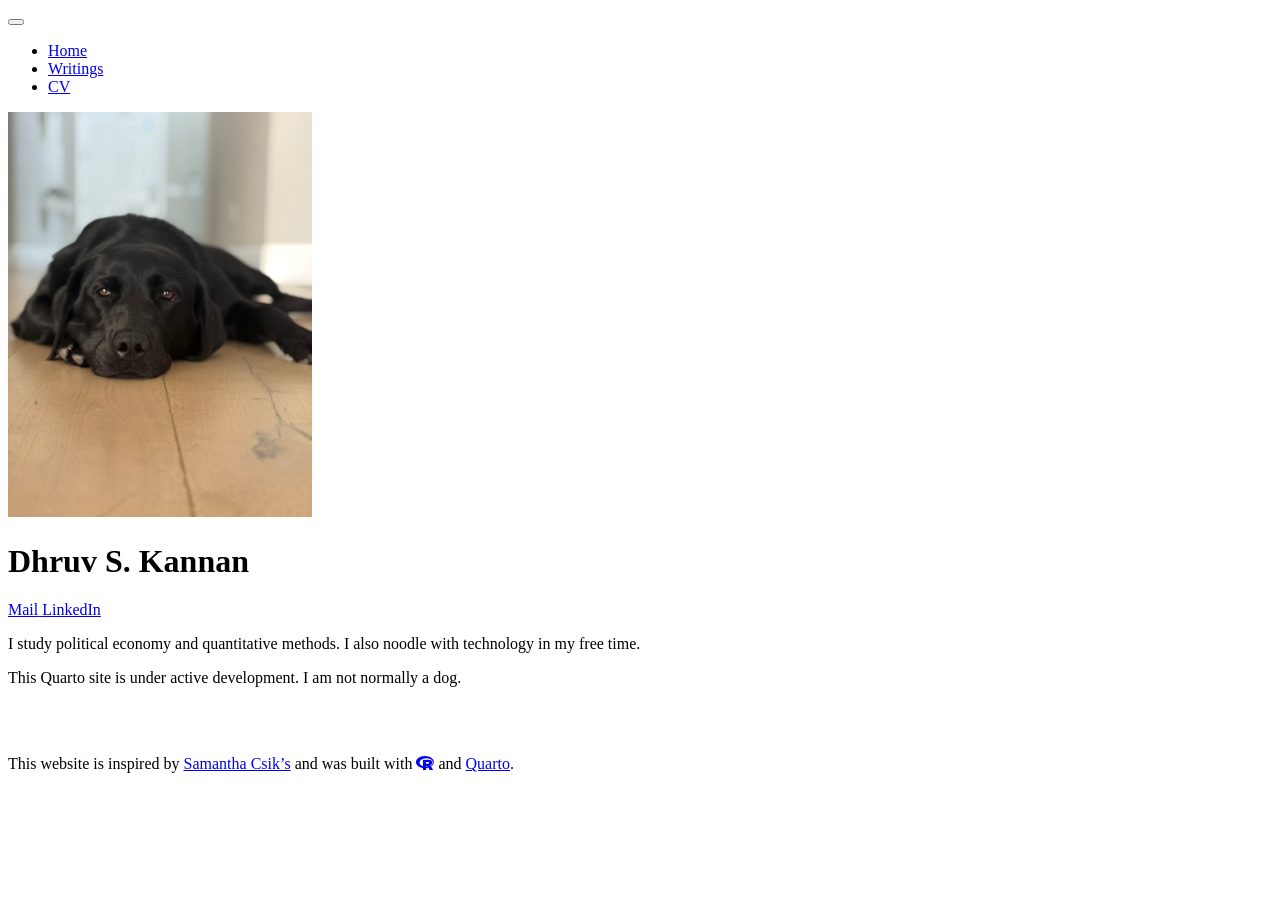
==== docs/index.html @ 7c2be69c "cleared cache" ====
<!DOCTYPE html>
<html xmlns="http://www.w3.org/1999/xhtml" lang="en" xml:lang="en"><head>

<meta charset="utf-8">
<meta name="generator" content="quarto-1.8.24">

<meta name="viewport" content="width=device-width, initial-scale=1.0, user-scalable=yes">


<title>Dhruv S. Kannan</title>
<style>
code{white-space: pre-wrap;}
span.smallcaps{font-variant: small-caps;}
div.columns{display: flex; gap: min(4vw, 1.5em);}
div.column{flex: auto; overflow-x: auto;}
div.hanging-indent{margin-left: 1.5em; text-indent: -1.5em;}
ul.task-list{list-style: none;}
ul.task-list li input[type="checkbox"] {
  width: 0.8em;
  margin: 0 0.8em 0.2em -1em; /* quarto-specific, see https://github.com/quarto-dev/quarto-cli/issues/4556 */ 
  vertical-align: middle;
}
</style>


<script src="site_libs/quarto-nav/quarto-nav.js"></script>
<script src="site_libs/quarto-nav/headroom.min.js"></script>
<script src="site_libs/clipboard/clipboard.min.js"></script>
<script src="site_libs/quarto-search/autocomplete.umd.js"></script>
<script src="site_libs/quarto-search/fuse.min.js"></script>
<script src="site_libs/quarto-search/quarto-search.js"></script>
<meta name="quarto:offset" content="./">
<link href="./media/favicon.ico" rel="icon">
<script src="site_libs/quarto-html/quarto.js" type="module"></script>
<script src="site_libs/quarto-html/tabsets/tabsets.js" type="module"></script>
<script src="site_libs/quarto-html/axe/axe-check.js" type="module"></script>
<script src="site_libs/quarto-html/popper.min.js"></script>
<script src="site_libs/quarto-html/tippy.umd.min.js"></script>
<link href="site_libs/quarto-html/tippy.css" rel="stylesheet">
<link href="site_libs/quarto-html/quarto-syntax-highlighting-dc55a5b9e770e841cd82e46aadbfb9b0.css" rel="stylesheet" id="quarto-text-highlighting-styles">
<script src="site_libs/bootstrap/bootstrap.min.js"></script>
<link href="site_libs/bootstrap/bootstrap-icons.css" rel="stylesheet">
<link href="site_libs/bootstrap/bootstrap-92c34fd4758244756469565bac612277.min.css" rel="stylesheet" append-hash="true" id="quarto-bootstrap" data-mode="light">
<link href="site_libs/quarto-contrib/fontawesome6-6.7.2/all.min.css" rel="stylesheet">
<link href="site_libs/quarto-contrib/fontawesome6-6.7.2/latex-fontsize.css" rel="stylesheet">
<script id="quarto-search-options" type="application/json">{
  "location": "navbar",
  "copy-button": false,
  "collapse-after": 3,
  "panel-placement": "end",
  "type": "overlay",
  "limit": 50,
  "keyboard-shortcut": [
    "f",
    "/",
    "s"
  ],
  "show-item-context": false,
  "language": {
    "search-no-results-text": "No results",
    "search-matching-documents-text": "matching documents",
    "search-copy-link-title": "Copy link to search",
    "search-hide-matches-text": "Hide additional matches",
    "search-more-match-text": "more match in this document",
    "search-more-matches-text": "more matches in this document",
    "search-clear-button-title": "Clear",
    "search-text-placeholder": "",
    "search-detached-cancel-button-title": "Cancel",
    "search-submit-button-title": "Submit",
    "search-label": "Search"
  }
}</script>
<meta name="robots" content="noindex,nofollow">


</head>

<body class="nav-fixed quarto-light">

<div id="quarto-search-results"></div>
  <header id="quarto-header" class="headroom fixed-top">
    <nav class="navbar navbar-expand-lg " data-bs-theme="dark">
      <div class="navbar-container container-fluid">
      <div class="navbar-brand-container mx-auto">
    <a href="./index.html" class="navbar-brand navbar-brand-logo">
    </a>
  </div>
          <button class="navbar-toggler" type="button" data-bs-toggle="collapse" data-bs-target="#navbarCollapse" aria-controls="navbarCollapse" role="menu" aria-expanded="false" aria-label="Toggle navigation" onclick="if (window.quartoToggleHeadroom) { window.quartoToggleHeadroom(); }">
  <span class="navbar-toggler-icon"></span>
</button>
          <div class="collapse navbar-collapse" id="navbarCollapse">
            <ul class="navbar-nav navbar-nav-scroll me-auto">
  <li class="nav-item">
    <a class="nav-link active" href="./index.html" aria-current="page"> 
<span class="menu-text">Home</span></a>
  </li>  
  <li class="nav-item">
    <a class="nav-link" href="./writings.html"> 
<span class="menu-text">Writings</span></a>
  </li>  
  <li class="nav-item">
    <a class="nav-link" href="./media/dsk_resume.pdf"> 
<span class="menu-text">CV</span></a>
  </li>  
</ul>
          </div> <!-- /navcollapse -->
            <div class="quarto-navbar-tools">
</div>
      </div> <!-- /container-fluid -->
    </nav>
</header>
<!-- content -->
<div id="quarto-content" class="quarto-container page-columns page-rows-contents page-layout-full page-navbar">
<!-- sidebar -->
<!-- margin-sidebar -->
    
<!-- main -->
<div class="quarto-about-trestles column-page">
  <div class="about-entity">
    <img src="media/interim.jpeg" class="about-image
  rounded " style="width: 19em;">
<header id="title-block-header" class="quarto-title-block default">
<div class="quarto-title">
<h1 class="title">Dhruv S. Kannan</h1>
</div>
<div class="quarto-title-meta column-page">
  </div>
</header>
    <div class="about-links">
  <a href="mailto:dhruv.kann@gmail.com" class="about-link" rel="" target="">
    <i class="bi bi-envelope"></i>
     <span class="about-link-text">Mail</span>
  </a>
  <a href="https://linkedin.com/in/dhruvkannan" class="about-link" rel="" target="">
    <i class="bi bi-linkedin"></i>
     <span class="about-link-text">LinkedIn</span>
  </a>
</div>
  </div>
  <div class="about-contents"><main class="content column-page" id="quarto-document-content">
<p>I study political economy and quantitative methods. I also noodle with technology in my free time.</p>
<p>This Quarto site is under active development. I am not normally a dog.</p>


</main></div>
</div>
 <!-- /main -->
<script id="quarto-html-after-body" type="application/javascript">
  window.document.addEventListener("DOMContentLoaded", function (event) {
    const isCodeAnnotation = (el) => {
      for (const clz of el.classList) {
        if (clz.startsWith('code-annotation-')) {                     
          return true;
        }
      }
      return false;
    }
    const onCopySuccess = function(e) {
      // button target
      const button = e.trigger;
      // don't keep focus
      button.blur();
      // flash "checked"
      button.classList.add('code-copy-button-checked');
      var currentTitle = button.getAttribute("title");
      button.setAttribute("title", "Copied!");
      let tooltip;
      if (window.bootstrap) {
        button.setAttribute("data-bs-toggle", "tooltip");
        button.setAttribute("data-bs-placement", "left");
        button.setAttribute("data-bs-title", "Copied!");
        tooltip = new bootstrap.Tooltip(button, 
          { trigger: "manual", 
            customClass: "code-copy-button-tooltip",
            offset: [0, -8]});
        tooltip.show();    
      }
      setTimeout(function() {
        if (tooltip) {
          tooltip.hide();
          button.removeAttribute("data-bs-title");
          button.removeAttribute("data-bs-toggle");
          button.removeAttribute("data-bs-placement");
        }
        button.setAttribute("title", currentTitle);
        button.classList.remove('code-copy-button-checked');
      }, 1000);
      // clear code selection
      e.clearSelection();
    }
    const getTextToCopy = function(trigger) {
      const outerScaffold = trigger.parentElement.cloneNode(true);
      const codeEl = outerScaffold.querySelector('code');
      for (const childEl of codeEl.children) {
        if (isCodeAnnotation(childEl)) {
          childEl.remove();
        }
      }
      return codeEl.innerText;
    }
    const clipboard = new window.ClipboardJS('.code-copy-button:not([data-in-quarto-modal])', {
      text: getTextToCopy
    });
    clipboard.on('success', onCopySuccess);
    if (window.document.getElementById('quarto-embedded-source-code-modal')) {
      const clipboardModal = new window.ClipboardJS('.code-copy-button[data-in-quarto-modal]', {
        text: getTextToCopy,
        container: window.document.getElementById('quarto-embedded-source-code-modal')
      });
      clipboardModal.on('success', onCopySuccess);
    }
      var localhostRegex = new RegExp(/^(?:http|https):\/\/localhost\:?[0-9]*\//);
      var mailtoRegex = new RegExp(/^mailto:/);
        var filterRegex = new RegExp('/' + window.location.host + '/');
      var isInternal = (href) => {
          return filterRegex.test(href) || localhostRegex.test(href) || mailtoRegex.test(href);
      }
      // Inspect non-navigation links and adorn them if external
     var links = window.document.querySelectorAll('a[href]:not(.nav-link):not(.navbar-brand):not(.toc-action):not(.sidebar-link):not(.sidebar-item-toggle):not(.pagination-link):not(.no-external):not([aria-hidden]):not(.dropdown-item):not(.quarto-navigation-tool):not(.about-link)');
      for (var i=0; i<links.length; i++) {
        const link = links[i];
        if (!isInternal(link.href)) {
          // undo the damage that might have been done by quarto-nav.js in the case of
          // links that we want to consider external
          if (link.dataset.originalHref !== undefined) {
            link.href = link.dataset.originalHref;
          }
        }
      }
    function tippyHover(el, contentFn, onTriggerFn, onUntriggerFn) {
      const config = {
        allowHTML: true,
        maxWidth: 500,
        delay: 100,
        arrow: false,
        appendTo: function(el) {
            return el.parentElement;
        },
        interactive: true,
        interactiveBorder: 10,
        theme: 'quarto',
        placement: 'bottom-start',
      };
      if (contentFn) {
        config.content = contentFn;
      }
      if (onTriggerFn) {
        config.onTrigger = onTriggerFn;
      }
      if (onUntriggerFn) {
        config.onUntrigger = onUntriggerFn;
      }
      window.tippy(el, config); 
    }
    const noterefs = window.document.querySelectorAll('a[role="doc-noteref"]');
    for (var i=0; i<noterefs.length; i++) {
      const ref = noterefs[i];
      tippyHover(ref, function() {
        // use id or data attribute instead here
        let href = ref.getAttribute('data-footnote-href') || ref.getAttribute('href');
        try { href = new URL(href).hash; } catch {}
        const id = href.replace(/^#\/?/, "");
        const note = window.document.getElementById(id);
        if (note) {
          return note.innerHTML;
        } else {
          return "";
        }
      });
    }
    const xrefs = window.document.querySelectorAll('a.quarto-xref');
    const processXRef = (id, note) => {
      // Strip column container classes
      const stripColumnClz = (el) => {
        el.classList.remove("page-full", "page-columns");
        if (el.children) {
          for (const child of el.children) {
            stripColumnClz(child);
          }
        }
      }
      stripColumnClz(note)
      if (id === null || id.startsWith('sec-')) {
        // Special case sections, only their first couple elements
        const container = document.createElement("div");
        if (note.children && note.children.length > 2) {
          container.appendChild(note.children[0].cloneNode(true));
          for (let i = 1; i < note.children.length; i++) {
            const child = note.children[i];
            if (child.tagName === "P" && child.innerText === "") {
              continue;
            } else {
              container.appendChild(child.cloneNode(true));
              break;
            }
          }
          if (window.Quarto?.typesetMath) {
            window.Quarto.typesetMath(container);
          }
          return container.innerHTML
        } else {
          if (window.Quarto?.typesetMath) {
            window.Quarto.typesetMath(note);
          }
          return note.innerHTML;
        }
      } else {
        // Remove any anchor links if they are present
        const anchorLink = note.querySelector('a.anchorjs-link');
        if (anchorLink) {
          anchorLink.remove();
        }
        if (window.Quarto?.typesetMath) {
          window.Quarto.typesetMath(note);
        }
        if (note.classList.contains("callout")) {
          return note.outerHTML;
        } else {
          return note.innerHTML;
        }
      }
    }
    for (var i=0; i<xrefs.length; i++) {
      const xref = xrefs[i];
      tippyHover(xref, undefined, function(instance) {
        instance.disable();
        let url = xref.getAttribute('href');
        let hash = undefined; 
        if (url.startsWith('#')) {
          hash = url;
        } else {
          try { hash = new URL(url).hash; } catch {}
        }
        if (hash) {
          const id = hash.replace(/^#\/?/, "");
          const note = window.document.getElementById(id);
          if (note !== null) {
            try {
              const html = processXRef(id, note.cloneNode(true));
              instance.setContent(html);
            } finally {
              instance.enable();
              instance.show();
            }
          } else {
            // See if we can fetch this
            fetch(url.split('#')[0])
            .then(res => res.text())
            .then(html => {
              const parser = new DOMParser();
              const htmlDoc = parser.parseFromString(html, "text/html");
              const note = htmlDoc.getElementById(id);
              if (note !== null) {
                const html = processXRef(id, note);
                instance.setContent(html);
              } 
            }).finally(() => {
              instance.enable();
              instance.show();
            });
          }
        } else {
          // See if we can fetch a full url (with no hash to target)
          // This is a special case and we should probably do some content thinning / targeting
          fetch(url)
          .then(res => res.text())
          .then(html => {
            const parser = new DOMParser();
            const htmlDoc = parser.parseFromString(html, "text/html");
            const note = htmlDoc.querySelector('main.content');
            if (note !== null) {
              // This should only happen for chapter cross references
              // (since there is no id in the URL)
              // remove the first header
              if (note.children.length > 0 && note.children[0].tagName === "HEADER") {
                note.children[0].remove();
              }
              const html = processXRef(null, note);
              instance.setContent(html);
            } 
          }).finally(() => {
            instance.enable();
            instance.show();
          });
        }
      }, function(instance) {
      });
    }
        let selectedAnnoteEl;
        const selectorForAnnotation = ( cell, annotation) => {
          let cellAttr = 'data-code-cell="' + cell + '"';
          let lineAttr = 'data-code-annotation="' +  annotation + '"';
          const selector = 'span[' + cellAttr + '][' + lineAttr + ']';
          return selector;
        }
        const selectCodeLines = (annoteEl) => {
          const doc = window.document;
          const targetCell = annoteEl.getAttribute("data-target-cell");
          const targetAnnotation = annoteEl.getAttribute("data-target-annotation");
          const annoteSpan = window.document.querySelector(selectorForAnnotation(targetCell, targetAnnotation));
          const lines = annoteSpan.getAttribute("data-code-lines").split(",");
          const lineIds = lines.map((line) => {
            return targetCell + "-" + line;
          })
          let top = null;
          let height = null;
          let parent = null;
          if (lineIds.length > 0) {
              //compute the position of the single el (top and bottom and make a div)
              const el = window.document.getElementById(lineIds[0]);
              top = el.offsetTop;
              height = el.offsetHeight;
              parent = el.parentElement.parentElement;
            if (lineIds.length > 1) {
              const lastEl = window.document.getElementById(lineIds[lineIds.length - 1]);
              const bottom = lastEl.offsetTop + lastEl.offsetHeight;
              height = bottom - top;
            }
            if (top !== null && height !== null && parent !== null) {
              // cook up a div (if necessary) and position it 
              let div = window.document.getElementById("code-annotation-line-highlight");
              if (div === null) {
                div = window.document.createElement("div");
                div.setAttribute("id", "code-annotation-line-highlight");
                div.style.position = 'absolute';
                parent.appendChild(div);
              }
              div.style.top = top - 2 + "px";
              div.style.height = height + 4 + "px";
              div.style.left = 0;
              let gutterDiv = window.document.getElementById("code-annotation-line-highlight-gutter");
              if (gutterDiv === null) {
                gutterDiv = window.document.createElement("div");
                gutterDiv.setAttribute("id", "code-annotation-line-highlight-gutter");
                gutterDiv.style.position = 'absolute';
                const codeCell = window.document.getElementById(targetCell);
                const gutter = codeCell.querySelector('.code-annotation-gutter');
                gutter.appendChild(gutterDiv);
              }
              gutterDiv.style.top = top - 2 + "px";
              gutterDiv.style.height = height + 4 + "px";
            }
            selectedAnnoteEl = annoteEl;
          }
        };
        const unselectCodeLines = () => {
          const elementsIds = ["code-annotation-line-highlight", "code-annotation-line-highlight-gutter"];
          elementsIds.forEach((elId) => {
            const div = window.document.getElementById(elId);
            if (div) {
              div.remove();
            }
          });
          selectedAnnoteEl = undefined;
        };
          // Handle positioning of the toggle
      window.addEventListener(
        "resize",
        throttle(() => {
          elRect = undefined;
          if (selectedAnnoteEl) {
            selectCodeLines(selectedAnnoteEl);
          }
        }, 10)
      );
      function throttle(fn, ms) {
      let throttle = false;
      let timer;
        return (...args) => {
          if(!throttle) { // first call gets through
              fn.apply(this, args);
              throttle = true;
          } else { // all the others get throttled
              if(timer) clearTimeout(timer); // cancel #2
              timer = setTimeout(() => {
                fn.apply(this, args);
                timer = throttle = false;
              }, ms);
          }
        };
      }
        // Attach click handler to the DT
        const annoteDls = window.document.querySelectorAll('dt[data-target-cell]');
        for (const annoteDlNode of annoteDls) {
          annoteDlNode.addEventListener('click', (event) => {
            const clickedEl = event.target;
            if (clickedEl !== selectedAnnoteEl) {
              unselectCodeLines();
              const activeEl = window.document.querySelector('dt[data-target-cell].code-annotation-active');
              if (activeEl) {
                activeEl.classList.remove('code-annotation-active');
              }
              selectCodeLines(clickedEl);
              clickedEl.classList.add('code-annotation-active');
            } else {
              // Unselect the line
              unselectCodeLines();
              clickedEl.classList.remove('code-annotation-active');
            }
          });
        }
    const findCites = (el) => {
      const parentEl = el.parentElement;
      if (parentEl) {
        const cites = parentEl.dataset.cites;
        if (cites) {
          return {
            el,
            cites: cites.split(' ')
          };
        } else {
          return findCites(el.parentElement)
        }
      } else {
        return undefined;
      }
    };
    var bibliorefs = window.document.querySelectorAll('a[role="doc-biblioref"]');
    for (var i=0; i<bibliorefs.length; i++) {
      const ref = bibliorefs[i];
      const citeInfo = findCites(ref);
      if (citeInfo) {
        tippyHover(citeInfo.el, function() {
          var popup = window.document.createElement('div');
          citeInfo.cites.forEach(function(cite) {
            var citeDiv = window.document.createElement('div');
            citeDiv.classList.add('hanging-indent');
            citeDiv.classList.add('csl-entry');
            var biblioDiv = window.document.getElementById('ref-' + cite);
            if (biblioDiv) {
              citeDiv.innerHTML = biblioDiv.innerHTML;
            }
            popup.appendChild(citeDiv);
          });
          return popup.innerHTML;
        });
      }
    }
  });
  </script>
</div> <!-- /content -->
<footer class="footer">
  <div class="nav-footer">
    <div class="nav-footer-left">
      &nbsp;
    </div>   
    <div class="nav-footer-center">
      &nbsp;
    </div>
    <div class="nav-footer-right">
<p>This website is inspired by <a href="https://github.com/samanthacsik/samanthacsik.github.io" target="_blank">Samantha Csik’s</a> and was built with <a href="https://www.r-project.org/about.html" target="_blank"><i class="fa-brands fa-r-project" title="R Project" aria-label="r-project"></i></a> and <a href="https://quarto.org/" target="_blank">Quarto</a>.</p>
</div>
  </div>
</footer>




</body></html>
---- docs/site_libs/quarto-contrib/fontawesome6-6.7.2/latex-fontsize.css ----
.fa-tiny {
  font-size: 0.5em;
}
.fa-scriptsize {
  font-size: 0.7em;
}
.fa-footnotesize {
  font-size: 0.8em;
}
.fa-small {
  font-size: 0.9em;
}
.fa-normalsize {
  font-size: 1em;
}
.fa-large {
  font-size: 1.2em;
}
.fa-Large {
  font-size: 1.5em;
}
.fa-LARGE {
  font-size: 1.75em;
}
.fa-huge {
  font-size: 2em;
}
.fa-Huge {
  font-size: 2.5em;
}
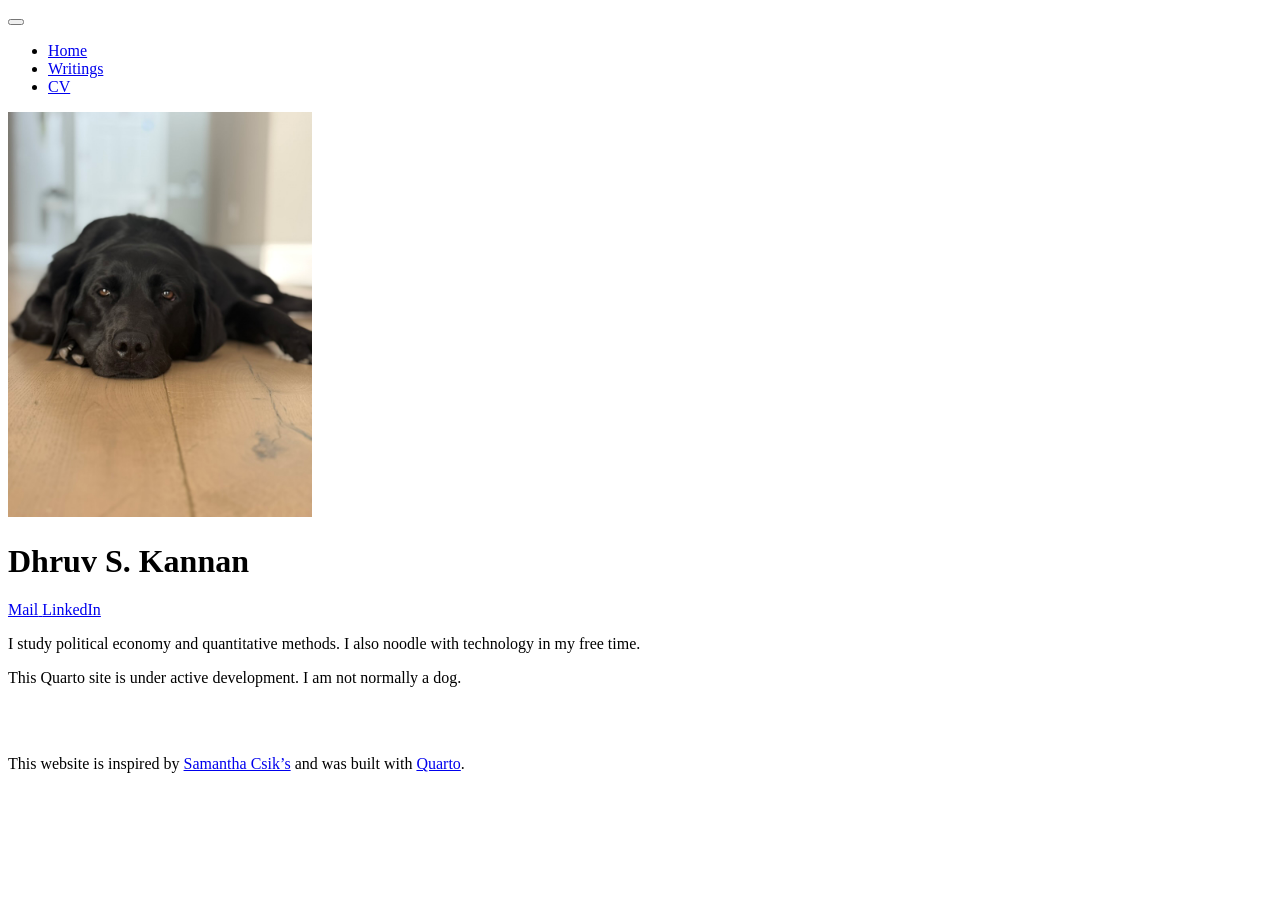
==== commit 0a5a98cd: "fixed resume" ====
--- a/docs/index.html
+++ b/docs/index.html
@@ -41,8 +41,6 @@
 <script src="site_libs/bootstrap/bootstrap.min.js"></script>
 <link href="site_libs/bootstrap/bootstrap-icons.css" rel="stylesheet">
 <link href="site_libs/bootstrap/bootstrap-92c34fd4758244756469565bac612277.min.css" rel="stylesheet" append-hash="true" id="quarto-bootstrap" data-mode="light">
-<link href="site_libs/quarto-contrib/fontawesome6-6.7.2/all.min.css" rel="stylesheet">
-<link href="site_libs/quarto-contrib/fontawesome6-6.7.2/latex-fontsize.css" rel="stylesheet">
 <script id="quarto-search-options" type="application/json">{
   "location": "navbar",
   "copy-button": false,
@@ -99,7 +97,7 @@
 <span class="menu-text">Writings</span></a>
   </li>  
   <li class="nav-item">
-    <a class="nav-link" href="./media/dsk_resume.pdf"> 
+    <a class="nav-link" href="./media/website_resume.pdf"> 
 <span class="menu-text">CV</span></a>
   </li>  
 </ul>
@@ -548,7 +546,7 @@
       &nbsp;
     </div>
     <div class="nav-footer-right">
-<p>This website is inspired by <a href="https://github.com/samanthacsik/samanthacsik.github.io" target="_blank">Samantha Csik’s</a> and was built with <a href="https://www.r-project.org/about.html" target="_blank"><i class="fa-brands fa-r-project" title="R Project" aria-label="r-project"></i></a> and <a href="https://quarto.org/" target="_blank">Quarto</a>.</p>
+<p>This website is inspired by <a href="https://github.com/samanthacsik/samanthacsik.github.io" target="_blank">Samantha Csik’s</a> and was built with <a href="https://quarto.org/" target="_blank">Quarto</a>.</p>
 </div>
   </div>
 </footer>
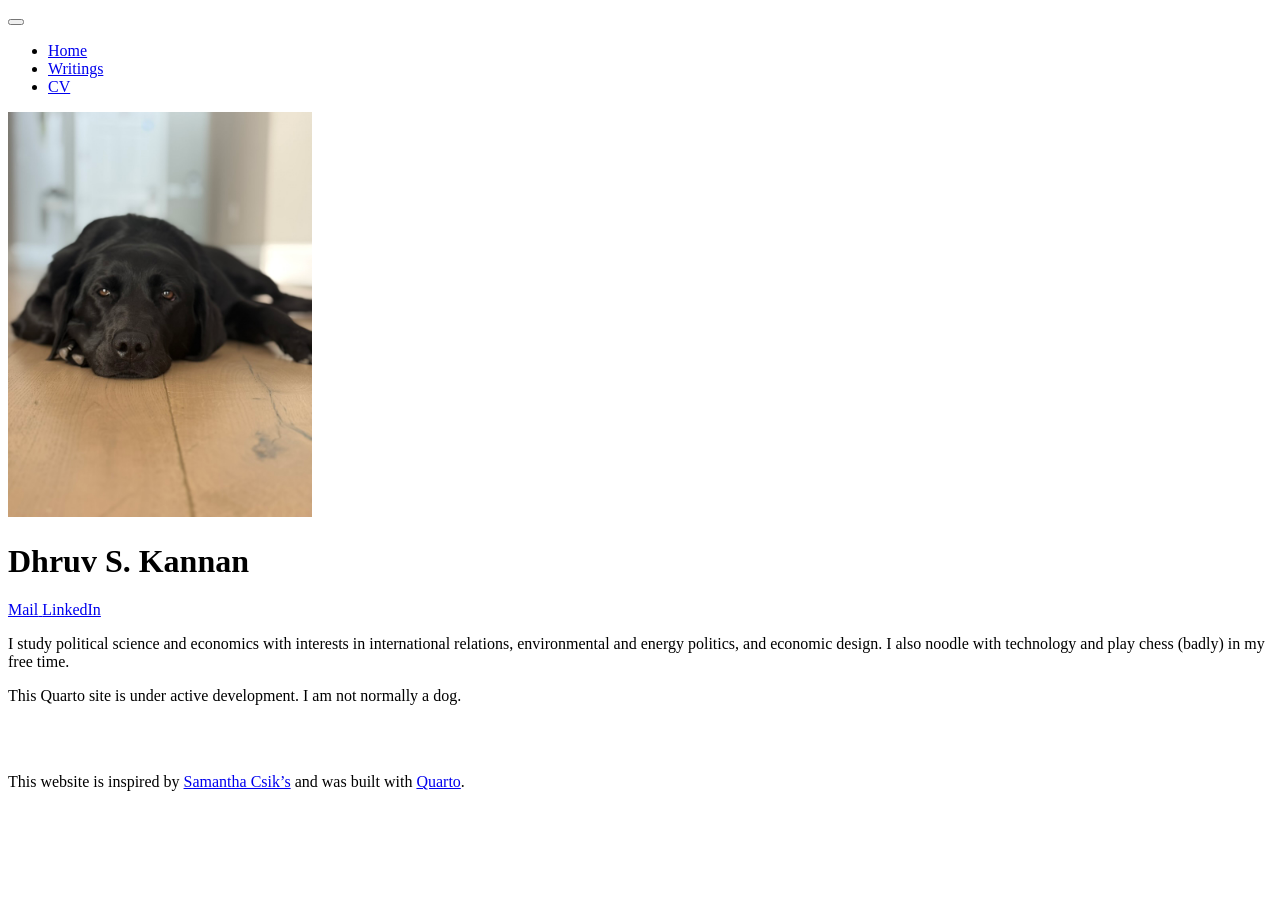
==== commit efe99ccd: "render page from past commit" ====
--- a/docs/index.html
+++ b/docs/index.html
@@ -136,7 +136,7 @@
 </div>
   </div>
   <div class="about-contents"><main class="content column-page" id="quarto-document-content">
-<p>I study political economy and quantitative methods. I also noodle with technology in my free time.</p>
+<p>I study political science and economics with interests in international relations, environmental and energy politics, and economic design. I also noodle with technology and play chess (badly) in my free time.</p>
 <p>This Quarto site is under active development. I am not normally a dog.</p>
 
 
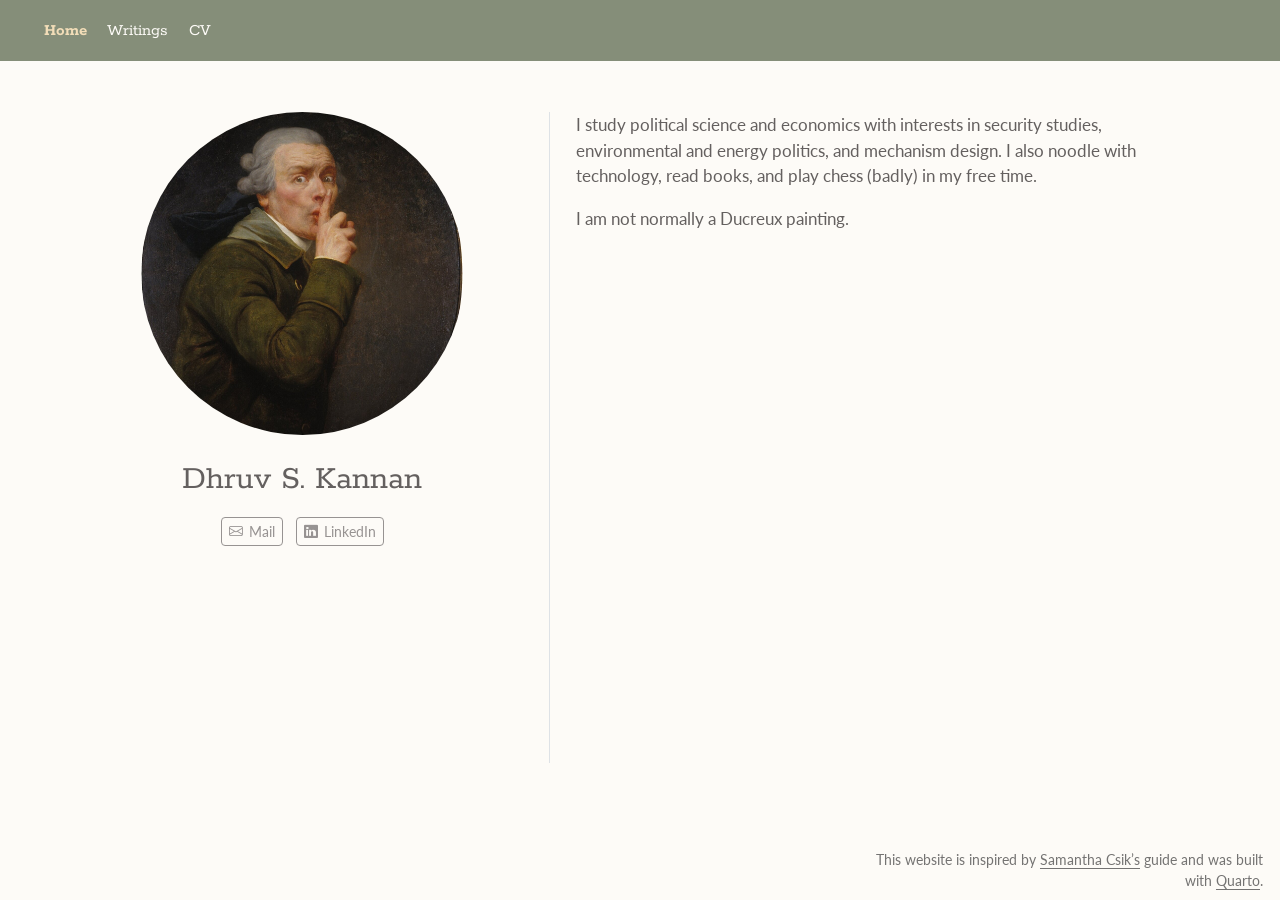
==== commit b8b7fe06: "first commit" ====
--- a/docs/index.html
+++ b/docs/index.html
@@ -115,8 +115,8 @@
 <!-- main -->
 <div class="quarto-about-trestles column-page">
   <div class="about-entity">
-    <img src="media/interim.jpeg" class="about-image
-  rounded " style="width: 19em;">
+    <img src="media/new_headshot.jpg" class="about-image
+  round " style="height: 19em; width: 19em;">
 <header id="title-block-header" class="quarto-title-block default">
 <div class="quarto-title">
 <h1 class="title">Dhruv S. Kannan</h1>
@@ -136,8 +136,8 @@
 </div>
   </div>
   <div class="about-contents"><main class="content column-page" id="quarto-document-content">
-<p>I study political science and economics with interests in international relations, environmental and energy politics, and economic design. I also noodle with technology and play chess (badly) in my free time.</p>
-<p>This Quarto site is under active development. I am not normally a dog.</p>
+<p>I study political science and economics with interests in security studies, environmental and energy politics, and mechanism design. I also noodle with technology, read books, and play chess (badly) in my free time.</p>
+<p>I am not normally a Ducreux painting.</p>
 
 
 </main></div>
@@ -546,7 +546,7 @@
       &nbsp;
     </div>
     <div class="nav-footer-right">
-<p>This website is inspired by <a href="https://github.com/samanthacsik/samanthacsik.github.io" target="_blank">Samantha Csik’s</a> and was built with <a href="https://quarto.org/" target="_blank">Quarto</a>.</p>
+<p>This website is inspired by <a href="https://ucsb-meds.github.io/creating-quarto-websites/" target="_blank">Samantha Csik’s</a> guide and was built with <a href="https://quarto.org/" target="_blank">Quarto</a>.</p>
 </div>
   </div>
 </footer>
--- a/docs/site_libs/quarto-html/tippy.css
+++ b/docs/site_libs/quarto-html/tippy.css
@@ -0,0 +1 @@
+.tippy-box[data-animation=fade][data-state=hidden]{opacity:0}[data-tippy-root]{max-width:calc(100vw - 10px)}.tippy-box{position:relative;background-color:#333;color:#fff;border-radius:4px;font-size:14px;line-height:1.4;white-space:normal;outline:0;transition-property:transform,visibility,opacity}.tippy-box[data-placement^=top]>.tippy-arrow{bottom:0}.tippy-box[data-placement^=top]>.tippy-arrow:before{bottom:-7px;left:0;border-width:8px 8px 0;border-top-color:initial;transform-origin:center top}.tippy-box[data-placement^=bottom]>.tippy-arrow{top:0}.tippy-box[data-placement^=bottom]>.tippy-arrow:before{top:-7px;left:0;border-width:0 8px 8px;border-bottom-color:initial;transform-origin:center bottom}.tippy-box[data-placement^=left]>.tippy-arrow{right:0}.tippy-box[data-placement^=left]>.tippy-arrow:before{border-width:8px 0 8px 8px;border-left-color:initial;right:-7px;transform-origin:center left}.tippy-box[data-placement^=right]>.tippy-arrow{left:0}.tippy-box[data-placement^=right]>.tippy-arrow:before{left:-7px;border-width:8px 8px 8px 0;border-right-color:initial;transform-origin:center right}.tippy-box[data-inertia][data-state=visible]{transition-timing-function:cubic-bezier(.54,1.5,.38,1.11)}.tippy-arrow{width:16px;height:16px;color:#333}.tippy-arrow:before{content:"";position:absolute;border-color:transparent;border-style:solid}.tippy-content{position:relative;padding:5px 9px;z-index:1}
--- a/docs/site_libs/quarto-html/quarto-syntax-highlighting-dc55a5b9e770e841cd82e46aadbfb9b0.css
+++ b/docs/site_libs/quarto-html/quarto-syntax-highlighting-dc55a5b9e770e841cd82e46aadbfb9b0.css
@@ -0,0 +1,236 @@
+/* quarto syntax highlight colors */
+:root {
+  --quarto-hl-ot-color: #003B4F;
+  --quarto-hl-at-color: #657422;
+  --quarto-hl-ss-color: #20794D;
+  --quarto-hl-an-color: #5E5E5E;
+  --quarto-hl-fu-color: #4758AB;
+  --quarto-hl-st-color: #20794D;
+  --quarto-hl-cf-color: #003B4F;
+  --quarto-hl-op-color: #5E5E5E;
+  --quarto-hl-er-color: #AD0000;
+  --quarto-hl-bn-color: #AD0000;
+  --quarto-hl-al-color: #AD0000;
+  --quarto-hl-va-color: #111111;
+  --quarto-hl-bu-color: inherit;
+  --quarto-hl-ex-color: inherit;
+  --quarto-hl-pp-color: #AD0000;
+  --quarto-hl-in-color: #5E5E5E;
+  --quarto-hl-vs-color: #20794D;
+  --quarto-hl-wa-color: #5E5E5E;
+  --quarto-hl-do-color: #5E5E5E;
+  --quarto-hl-im-color: #00769E;
+  --quarto-hl-ch-color: #20794D;
+  --quarto-hl-dt-color: #AD0000;
+  --quarto-hl-fl-color: #AD0000;
+  --quarto-hl-co-color: #5E5E5E;
+  --quarto-hl-cv-color: #5E5E5E;
+  --quarto-hl-cn-color: #8f5902;
+  --quarto-hl-sc-color: #5E5E5E;
+  --quarto-hl-dv-color: #AD0000;
+  --quarto-hl-kw-color: #003B4F;
+}
+
+/* other quarto variables */
+:root {
+  --quarto-font-monospace: SFMono-Regular, Menlo, Monaco, Consolas, "Liberation Mono", "Courier New", monospace;
+}
+
+/* syntax highlight based on Pandoc's rules */
+pre > code.sourceCode > span {
+  color: #003B4F;
+}
+
+code.sourceCode > span {
+  color: #003B4F;
+}
+
+div.sourceCode,
+div.sourceCode pre.sourceCode {
+  color: #003B4F;
+}
+
+/* Normal */
+code span {
+  color: #003B4F;
+}
+
+/* Alert */
+code span.al {
+  color: #AD0000;
+  font-style: inherit;
+}
+
+/* Annotation */
+code span.an {
+  color: #5E5E5E;
+  font-style: inherit;
+}
+
+/* Attribute */
+code span.at {
+  color: #657422;
+  font-style: inherit;
+}
+
+/* BaseN */
+code span.bn {
+  color: #AD0000;
+  font-style: inherit;
+}
+
+/* BuiltIn */
+code span.bu {
+  font-style: inherit;
+}
+
+/* ControlFlow */
+code span.cf {
+  color: #003B4F;
+  font-weight: bold;
+  font-style: inherit;
+}
+
+/* Char */
+code span.ch {
+  color: #20794D;
+  font-style: inherit;
+}
+
+/* Constant */
+code span.cn {
+  color: #8f5902;
+  font-style: inherit;
+}
+
+/* Comment */
+code span.co {
+  color: #5E5E5E;
+  font-style: inherit;
+}
+
+/* CommentVar */
+code span.cv {
+  color: #5E5E5E;
+  font-style: italic;
+}
+
+/* Documentation */
+code span.do {
+  color: #5E5E5E;
+  font-style: italic;
+}
+
+/* DataType */
+code span.dt {
+  color: #AD0000;
+  font-style: inherit;
+}
+
+/* DecVal */
+code span.dv {
+  color: #AD0000;
+  font-style: inherit;
+}
+
+/* Error */
+code span.er {
+  color: #AD0000;
+  font-style: inherit;
+}
+
+/* Extension */
+code span.ex {
+  font-style: inherit;
+}
+
+/* Float */
+code span.fl {
+  color: #AD0000;
+  font-style: inherit;
+}
+
+/* Function */
+code span.fu {
+  color: #4758AB;
+  font-style: inherit;
+}
+
+/* Import */
+code span.im {
+  color: #00769E;
+  font-style: inherit;
+}
+
+/* Information */
+code span.in {
+  color: #5E5E5E;
+  font-style: inherit;
+}
+
+/* Keyword */
+code span.kw {
+  color: #003B4F;
+  font-weight: bold;
+  font-style: inherit;
+}
+
+/* Operator */
+code span.op {
+  color: #5E5E5E;
+  font-style: inherit;
+}
+
+/* Other */
+code span.ot {
+  color: #003B4F;
+  font-style: inherit;
+}
+
+/* Preprocessor */
+code span.pp {
+  color: #AD0000;
+  font-style: inherit;
+}
+
+/* SpecialChar */
+code span.sc {
+  color: #5E5E5E;
+  font-style: inherit;
+}
+
+/* SpecialString */
+code span.ss {
+  color: #20794D;
+  font-style: inherit;
+}
+
+/* String */
+code span.st {
+  color: #20794D;
+  font-style: inherit;
+}
+
+/* Variable */
+code span.va {
+  color: #111111;
+  font-style: inherit;
+}
+
+/* VerbatimString */
+code span.vs {
+  color: #20794D;
+  font-style: inherit;
+}
+
+/* Warning */
+code span.wa {
+  color: #5E5E5E;
+  font-style: italic;
+}
+
+.prevent-inlining {
+  content: "</";
+}
+
+/*# sourceMappingURL=21f0b8dca5c347bd0a806dc2ce2adfe3.css.map */
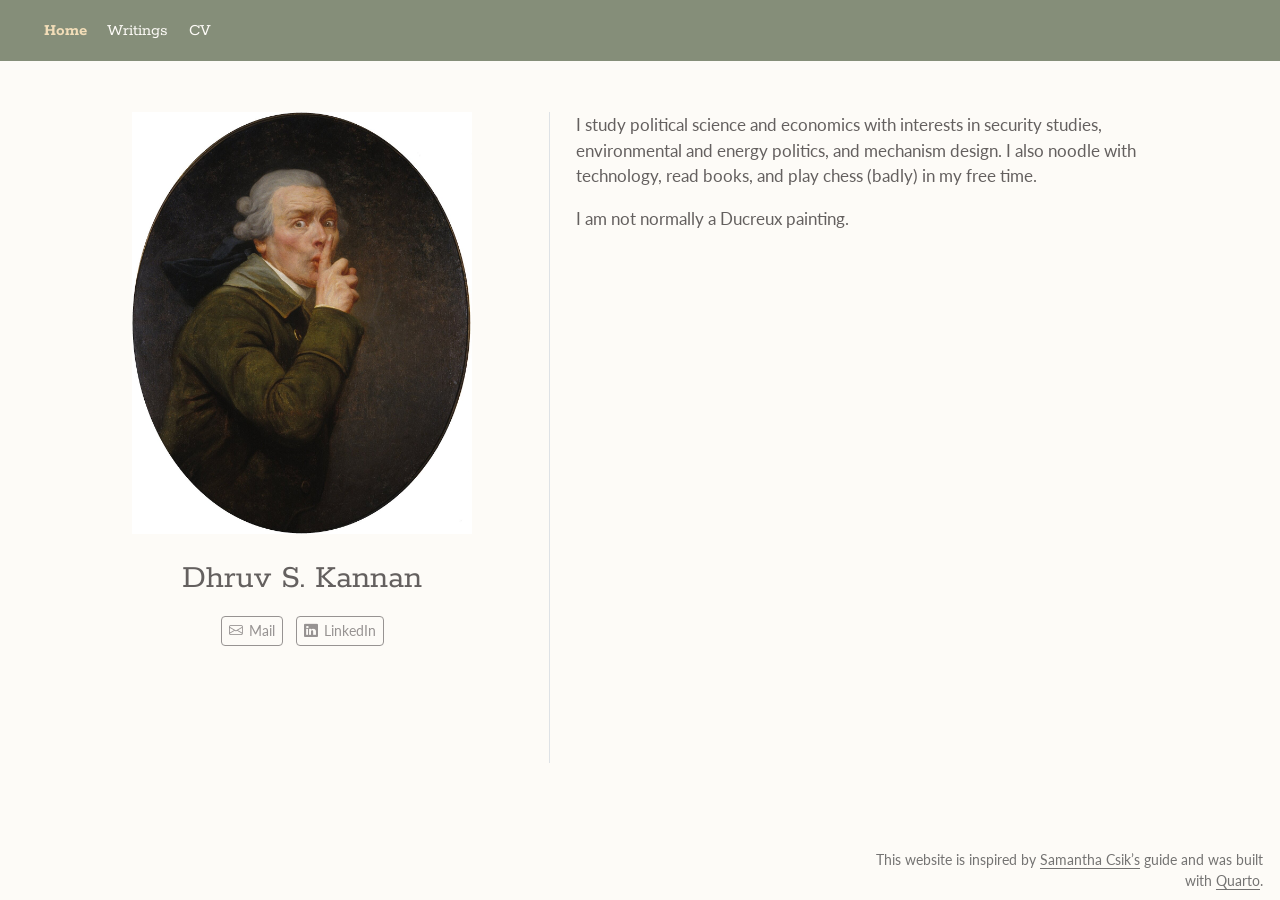
==== commit 656ca651: "changed description" ====
--- a/docs/index.html
+++ b/docs/index.html
@@ -97,7 +97,7 @@
 <span class="menu-text">Writings</span></a>
   </li>  
   <li class="nav-item">
-    <a class="nav-link" href="./media/website_resume.pdf"> 
+    <a class="nav-link" href="./cv.html"> 
 <span class="menu-text">CV</span></a>
   </li>  
 </ul>
@@ -116,7 +116,7 @@
 <div class="quarto-about-trestles column-page">
   <div class="about-entity">
     <img src="media/new_headshot.jpg" class="about-image
-  round " style="height: 19em; width: 19em;">
+  rectangle " style="width: 20em;">
 <header id="title-block-header" class="quarto-title-block default">
 <div class="quarto-title">
 <h1 class="title">Dhruv S. Kannan</h1>
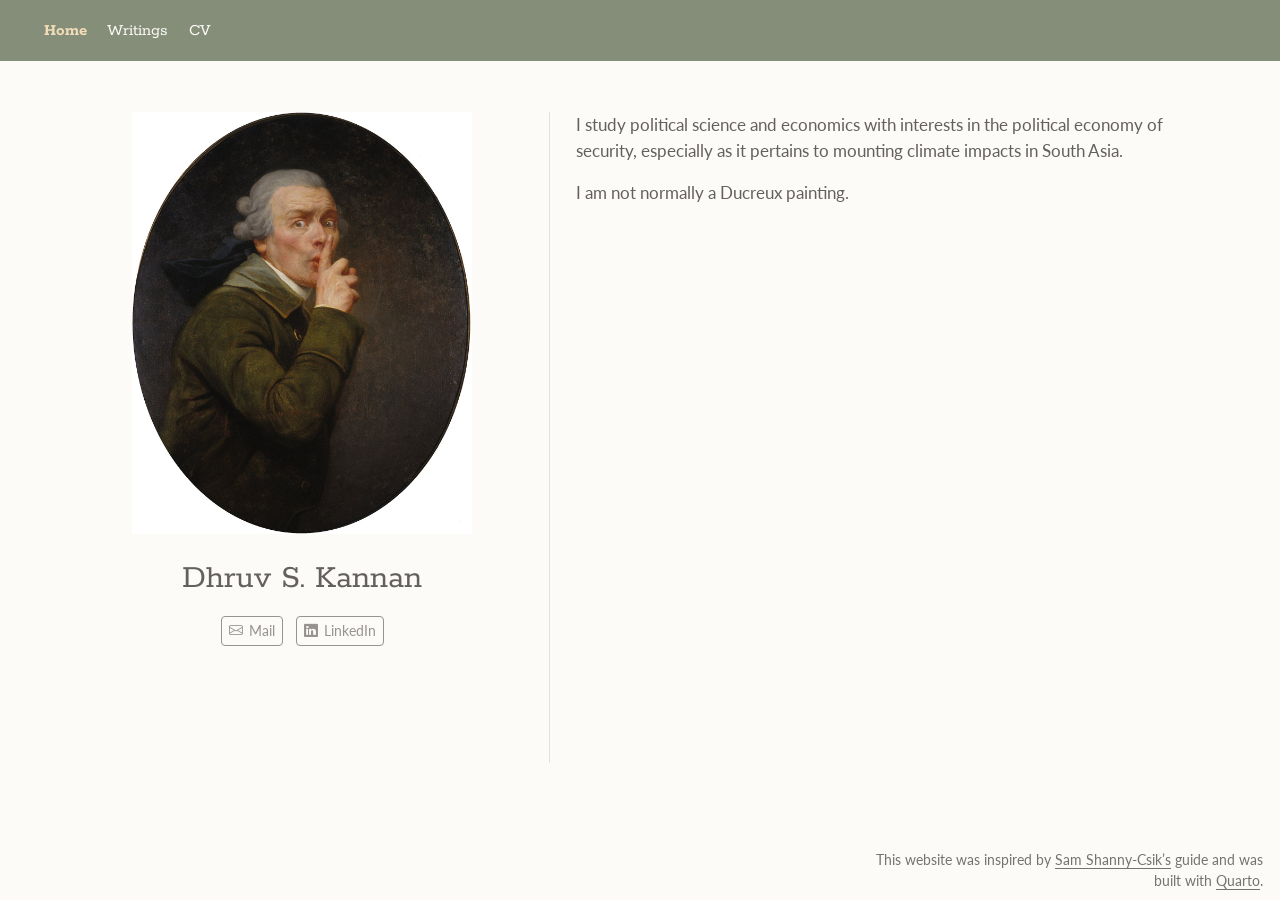
==== commit b3dfd6a3: "minor desc fixes:" ====
--- a/docs/index.html
+++ b/docs/index.html
@@ -136,7 +136,7 @@
 </div>
   </div>
   <div class="about-contents"><main class="content column-page" id="quarto-document-content">
-<p>I study political science and economics with interests in security studies, environmental and energy politics, and mechanism design. I also noodle with technology, read books, and play chess (badly) in my free time.</p>
+<p>I study political science and economics with interests in the political economy of security, especially as it pertains to mounting climate impacts in South Asia.</p>
 <p>I am not normally a Ducreux painting.</p>
 
 
@@ -546,7 +546,7 @@
       &nbsp;
     </div>
     <div class="nav-footer-right">
-<p>This website is inspired by <a href="https://ucsb-meds.github.io/creating-quarto-websites/" target="_blank">Samantha Csik’s</a> guide and was built with <a href="https://quarto.org/" target="_blank">Quarto</a>.</p>
+<p>This website was inspired by <a href="https://ucsb-meds.github.io/creating-quarto-websites/" target="_blank">Sam Shanny-Csik’s</a> guide and was built with <a href="https://quarto.org/" target="_blank">Quarto</a>.</p>
 </div>
   </div>
 </footer>
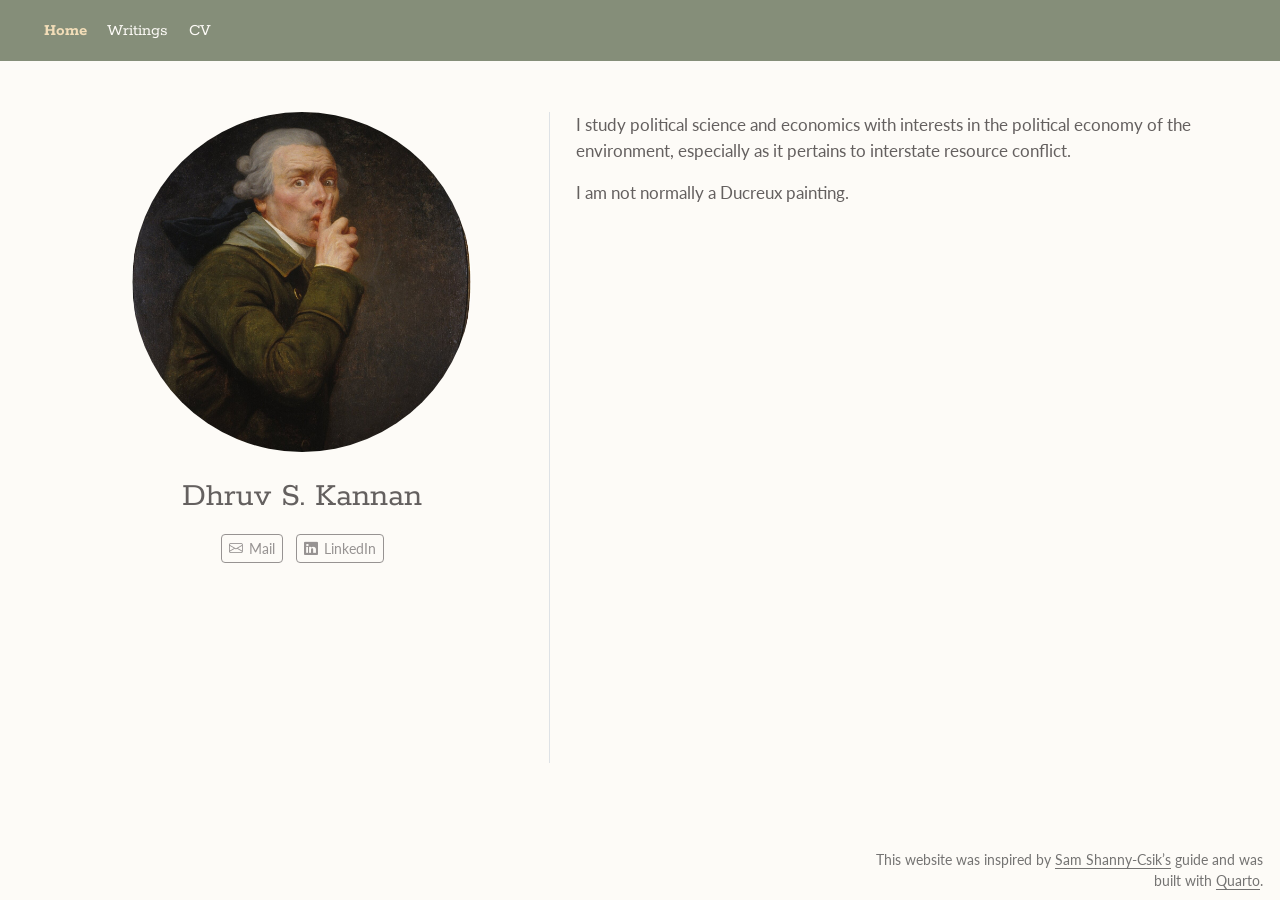
==== commit 89668967: "fixed image" ====
--- a/docs/index.html
+++ b/docs/index.html
@@ -116,7 +116,7 @@
 <div class="quarto-about-trestles column-page">
   <div class="about-entity">
     <img src="media/new_headshot.jpg" class="about-image
-  rectangle " style="width: 20em;">
+  round " style="height: 20em; width: 20em;">
 <header id="title-block-header" class="quarto-title-block default">
 <div class="quarto-title">
 <h1 class="title">Dhruv S. Kannan</h1>
@@ -136,7 +136,7 @@
 </div>
   </div>
   <div class="about-contents"><main class="content column-page" id="quarto-document-content">
-<p>I study political science and economics with interests in the political economy of security, especially as it pertains to mounting climate impacts in South Asia.</p>
+<p>I study political science and economics with interests in the political economy of the environment, especially as it pertains to interstate resource conflict.</p>
 <p>I am not normally a Ducreux painting.</p>
 
 
